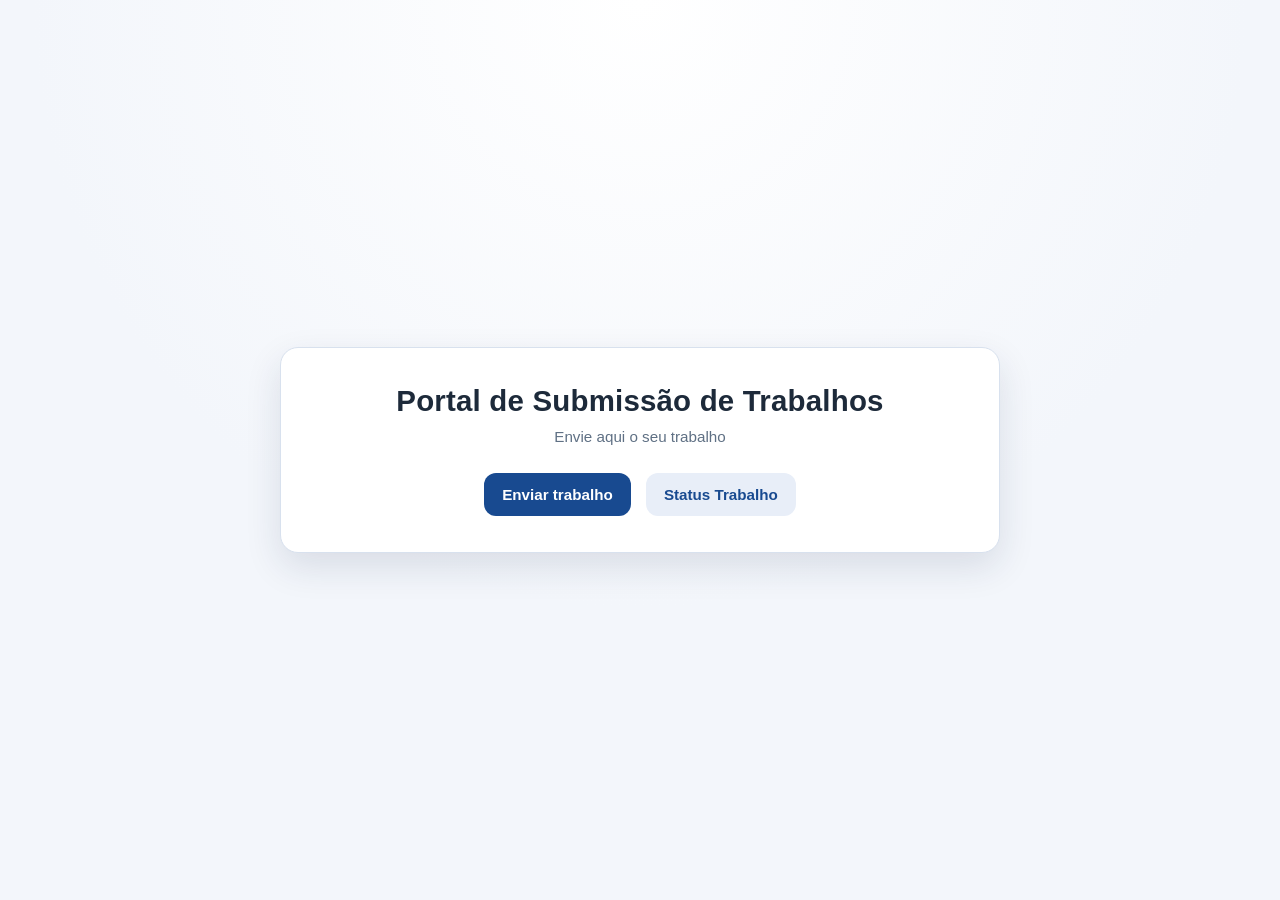
==== index.html @ 76642f76 "Remove botão de login gestor da página inicial" ====
<!DOCTYPE html>
<html lang="pt">
  <head>
    <meta charset="UTF-8" />
    <meta name="viewport" content="width=device-width, initial-scale=1.0" />
    <title>Portal de Trabalhos Académicos</title>
    <link rel="stylesheet" href="style.css" />
  </head>
  <body>
    <main class="page-shell">
      <section class="card" aria-labelledby="page-title">
        <header class="card-header">
          <h1 id="page-title">Portal de Submissão de Trabalhos</h1>
          <p class="subtitle">Envie aqui o seu trabalho</p>
        </header>

        <div class="main-actions" role="group" aria-label="Ações principais">
          <button id="open-submit" class="btn btn-primary" type="button">Enviar trabalho</button>
          <button id="open-status" class="btn btn-secondary" type="button">Status Trabalho</button>
        </div>

        <section id="submit-section" class="feature-section hidden" aria-live="polite">
          <h2>Submissão de Trabalho</h2>
          <form id="submit-form" novalidate>
            <div class="form-group">
              <label for="student-name">Nome</label>
              <select id="student-name" name="name" required>
                <option value="">Seleccione o nome</option>
              </select>
            </div>

            <div class="form-group">
              <label for="work-file">Anexar trabalho</label>
              <input id="work-file" name="file" type="file" required />
            </div>

            <button id="submit-work" class="btn btn-primary" type="submit">Submeter trabalho</button>
          </form>
          <p id="submit-feedback" class="feedback" role="status"></p>
        </section>

        <section id="status-section" class="feature-section hidden" aria-live="polite">
          <h2>Status do Trabalho</h2>
          <div class="status-controls">
            <div class="form-group status-name-group">
              <label for="status-student-name">Nome</label>
              <select id="status-student-name" name="status-name">
                <option value="">Seleccione o nome</option>
              </select>
            </div>
            <button id="search-status" class="btn btn-secondary status-search-btn" type="button">Buscar</button>
          </div>
          <div id="status-result" class="status-result" role="status"></div>
        </section>
      </section>
    </main>

    <script type="module" src="script.js"></script>
  </body>
</html>
---- style.css ----
:root {
  --bg-primary: #f3f6fb;
  --card-bg: #ffffff;
  --text-primary: #1d2a3a;
  --text-secondary: #5f7084;
  --brand-primary: #184a90;
  --brand-primary-hover: #12396f;
  --brand-secondary: #e8eef8;
  --brand-secondary-hover: #dbe6f6;
  --border: #d8e1ee;
  --success: #1f7a4f;
  --error: #b93838;
  --shadow: 0 14px 36px rgba(22, 40, 72, 0.12);
}

* {
  box-sizing: border-box;
}

body {
  margin: 0;
  min-height: 100vh;
  font-family: "Segoe UI", Roboto, "Helvetica Neue", Arial, sans-serif;
  background: radial-gradient(circle at top, #ffffff 0%, var(--bg-primary) 55%);
  color: var(--text-primary);
}

.page-shell {
  min-height: 100vh;
  display: grid;
  place-items: center;
  padding: 1.5rem;
}

.card {
  width: min(720px, 100%);
  background: var(--card-bg);
  border: 1px solid var(--border);
  border-radius: 18px;
  box-shadow: var(--shadow);
  padding: clamp(1.5rem, 3vw, 2.25rem);
}

.card-header {
  text-align: center;
  margin-bottom: 1.8rem;
}

h1,
h2 {
  margin: 0;
  letter-spacing: 0.2px;
}

h1 {
  font-size: clamp(1.4rem, 2.3vw, 2rem);
  font-weight: 700;
}

h2 {
  font-size: clamp(1.1rem, 1.8vw, 1.35rem);
  margin-bottom: 1rem;
}

.subtitle {
  margin: 0.6rem 0 0;
  color: var(--text-secondary);
  font-size: 0.95rem;
}

.main-actions {
  display: flex;
  justify-content: center;
  gap: 0.9rem;
  flex-wrap: wrap;
}

.btn {
  border: none;
  border-radius: 12px;
  padding: 0.8rem 1.15rem;
  font-size: 0.95rem;
  font-weight: 600;
  cursor: pointer;
  transition: transform 0.2s ease, box-shadow 0.2s ease, background-color 0.2s ease;
}

.btn:focus-visible,
select:focus-visible,
input[type="file"]:focus-visible,
input[type="email"]:focus-visible,
input[type="password"]:focus-visible {
  outline: 3px solid rgba(24, 74, 144, 0.22);
  outline-offset: 2px;
}

.btn:hover {
  transform: translateY(-1px);
  box-shadow: 0 8px 18px rgba(24, 74, 144, 0.2);
}

.btn-primary {
  background-color: var(--brand-primary);
  color: #fff;
}

.btn-primary:hover {
  background-color: var(--brand-primary-hover);
}

.btn-secondary {
  background-color: var(--brand-secondary);
  color: var(--brand-primary);
}

.btn-secondary:hover {
  background-color: var(--brand-secondary-hover);
}

.feature-section {
  margin-top: 1.6rem;
  padding-top: 1.2rem;
  border-top: 1px solid var(--border);
}

.hidden {
  display: none;
}

form {
  display: grid;
  gap: 1rem;
}

.form-group {
  display: grid;
  gap: 0.45rem;
}

label {
  font-weight: 600;
  color: var(--text-primary);
}

select,
input[type="file"],
input[type="email"],
input[type="password"] {
  width: 100%;
  border: 1px solid var(--border);
  border-radius: 10px;
  padding: 0.7rem 0.75rem;
  font-size: 0.95rem;
  color: var(--text-primary);
  background-color: #fff;
}

.feedback {
  min-height: 1.25rem;
  margin: 0.85rem 0 0;
  font-size: 0.92rem;
  color: var(--text-secondary);
}

.feedback.success {
  color: var(--success);
}

.feedback.error {
  color: var(--error);
}

.status-controls {
  display: flex;
  align-items: end;
  gap: 0.75rem;
}

.status-name-group {
  flex: 1;
}

.status-search-btn {
  min-width: 125px;
}

.status-result {
  min-height: 1.25rem;
  margin-top: 1rem;
  font-size: 0.92rem;
  color: var(--text-secondary);
}

.status-result p {
  margin: 0 0 0.5rem;
}

.status-result p:last-child {
  margin-bottom: 0;
}

.status-result.success {
  color: var(--success);
}

.status-result.error {
  color: var(--error);
}

.status-result a {
  color: var(--brand-primary);
  font-weight: 600;
  text-decoration: none;
}

.status-result a:hover {
  text-decoration: underline;
}

.modal-backdrop {
  position: fixed;
  inset: 0;
  background: rgba(15, 27, 44, 0.45);
  backdrop-filter: blur(2px);
  display: grid;
  place-items: center;
  padding: 1rem;
  z-index: 20;
}

.modal {
  width: min(430px, 100%);
  background: #fff;
  border-radius: 16px;
  border: 1px solid var(--border);
  box-shadow: 0 20px 50px rgba(16, 28, 48, 0.25);
  padding: 1.35rem 1.2rem 1.1rem;
  position: relative;
}

.modal-close {
  position: absolute;
  top: 0.35rem;
  right: 0.45rem;
  width: 32px;
  height: 32px;
  border: none;
  border-radius: 999px;
  font-size: 1.5rem;
  line-height: 1;
  cursor: pointer;
  color: var(--text-secondary);
  background: transparent;
}

.modal-close:hover {
  background: var(--brand-secondary);
  color: var(--brand-primary);
}

.modal-subtitle {
  margin: -0.35rem 0 1.1rem;
  color: var(--text-secondary);
  font-size: 0.9rem;
}

.modal-form {
  gap: 0.85rem;
}

@media (max-width: 520px) {
  .card {
    border-radius: 14px;
  }

  .main-actions {
    flex-direction: column;
  }

  .btn {
    width: 100%;
  }

  .status-controls {
    flex-direction: column;
    align-items: stretch;
  }

  .status-search-btn {
    min-width: 0;
  }
}
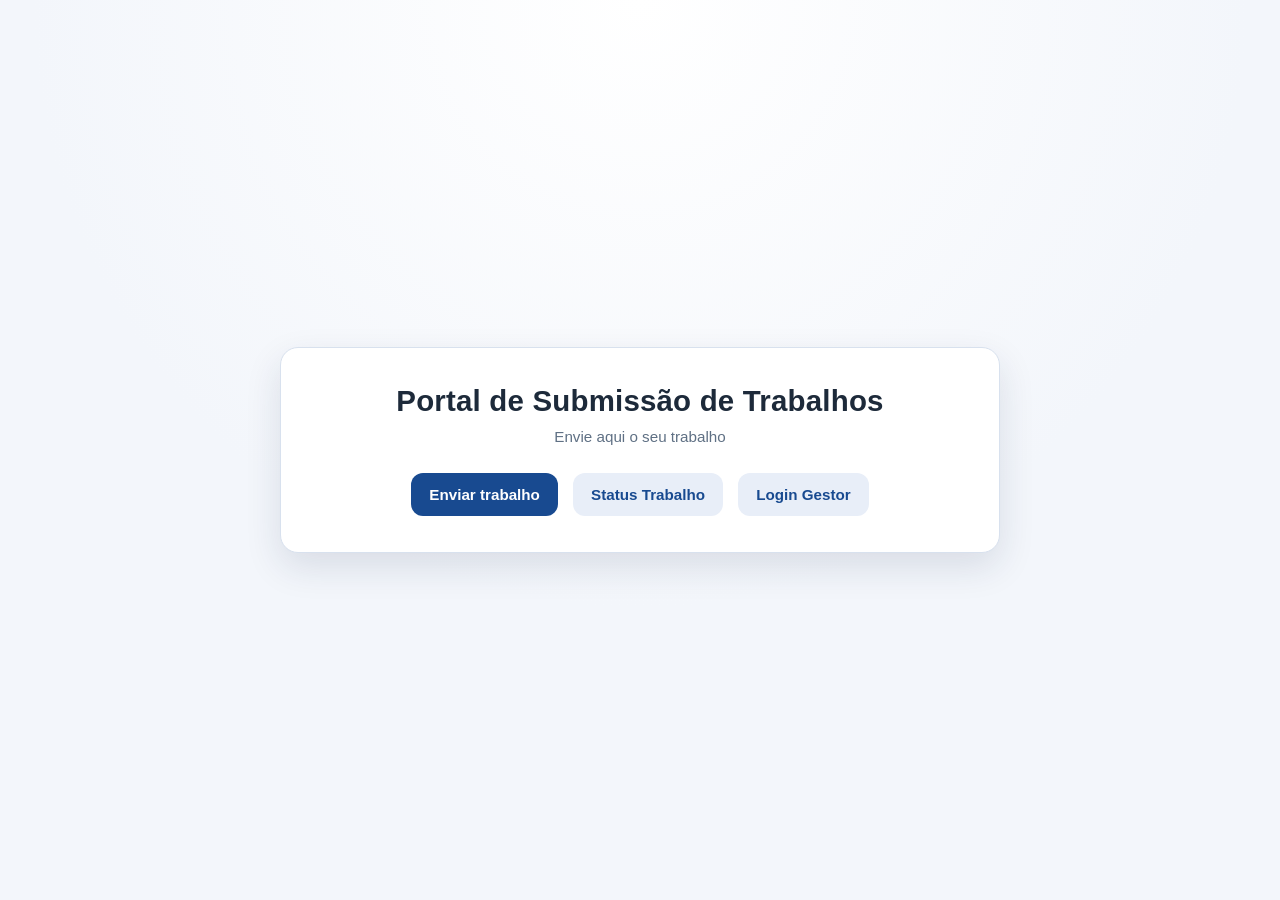
==== commit 25127b49: "Revert "Remover botão “Login Gestor” da página inicial"" ====
--- a/index.html
+++ b/index.html
@@ -17,6 +17,7 @@
         <div class="main-actions" role="group" aria-label="Ações principais">
           <button id="open-submit" class="btn btn-primary" type="button">Enviar trabalho</button>
           <button id="open-status" class="btn btn-secondary" type="button">Status Trabalho</button>
+          <button id="open-login" class="btn btn-secondary" type="button">Login Gestor</button>
         </div>
 
         <section id="submit-section" class="feature-section hidden" aria-live="polite">
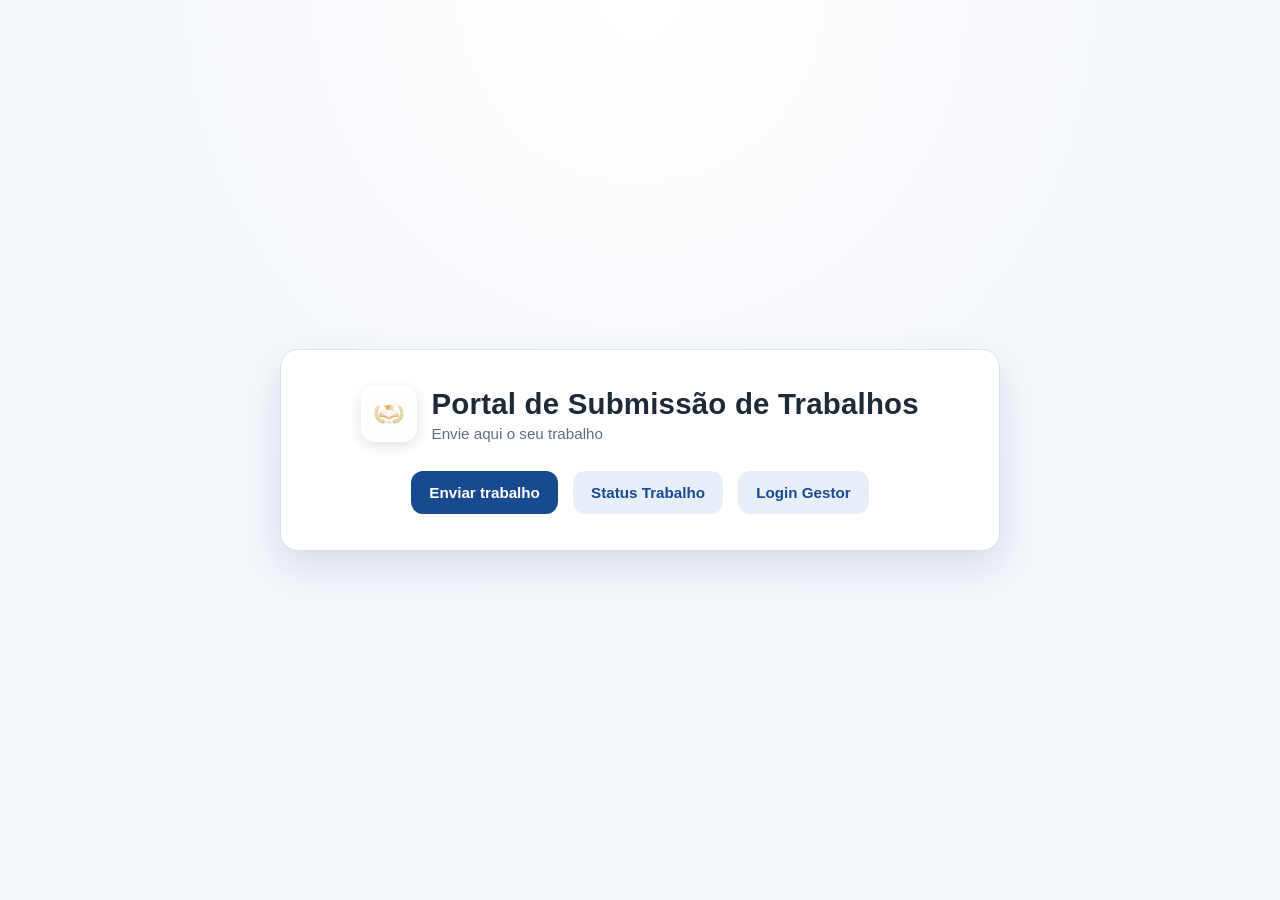
==== commit 0e0ea0ac: "Configura PWA e metadados OG para partilha" ====
--- a/index.html
+++ b/index.html
@@ -4,14 +4,33 @@
     <meta charset="UTF-8" />
     <meta name="viewport" content="width=device-width, initial-scale=1.0" />
     <title>Portal de Trabalhos Académicos</title>
+    <link rel="manifest" href="/manifest.json" />
+    <meta name="theme-color" content="#1e88e5" />
+    <link rel="icon" href="/icon.png" type="image/png" />
+    <link rel="apple-touch-icon" href="/icon.png" />
+    <link rel="canonical" href="https://yotamonline.web.app/" />
+    <meta property="og:title" content="Portal de Trabalhos Académicos" />
+    <meta property="og:description" content="Portal de submissão e acompanhamento de trabalhos académicos." />
+    <meta property="og:type" content="website" />
+    <meta property="og:url" content="https://yotamonline.web.app/" />
+    <meta property="og:image" content="https://yotamonline.web.app/icon.png" />
+    <meta name="twitter:card" content="summary_large_image" />
+    <meta name="twitter:title" content="Portal de Trabalhos Académicos" />
+    <meta name="twitter:description" content="Portal de submissão e acompanhamento de trabalhos académicos." />
+    <meta name="twitter:image" content="https://yotamonline.web.app/icon.png" />
     <link rel="stylesheet" href="style.css" />
   </head>
   <body>
     <main class="page-shell">
       <section class="card" aria-labelledby="page-title">
-        <header class="card-header">
-          <h1 id="page-title">Portal de Submissão de Trabalhos</h1>
-          <p class="subtitle">Envie aqui o seu trabalho</p>
+        <header class="card-header app-topbar">
+          <div class="brand-wrap">
+            <img src="/icon.png" alt="Ícone do Portal" class="brand-icon" />
+            <div class="brand-text">
+              <h1 id="page-title">Portal de Submissão de Trabalhos</h1>
+              <p class="subtitle">Envie aqui o seu trabalho</p>
+            </div>
+          </div>
         </header>
 
         <div class="main-actions" role="group" aria-label="Ações principais">
@@ -19,6 +38,10 @@
           <button id="open-status" class="btn btn-secondary" type="button">Status Trabalho</button>
           <button id="open-login" class="btn btn-secondary" type="button">Login Gestor</button>
         </div>
+
+        <button id="install-app" class="btn btn-secondary hidden" type="button">
+          Instalar aplicação
+        </button>
 
         <section id="submit-section" class="feature-section hidden" aria-live="polite">
           <h2>Submissão de Trabalho</h2>
--- a/style.css
+++ b/style.css
@@ -124,7 +124,7 @@
 }
 
 .hidden {
-  display: none;
+  display: none !important;
 }
 
 form {
@@ -290,3 +290,47 @@
     min-width: 0;
   }
 }
+
+
+.app-topbar {
+  display: flex;
+  justify-content: center;
+  align-items: center;
+}
+
+.brand-wrap {
+  display: flex;
+  align-items: center;
+  gap: 0.9rem;
+  text-align: left;
+}
+
+.brand-icon {
+  width: 56px;
+  height: 56px;
+  object-fit: contain;
+  border-radius: 14px;
+  box-shadow: 0 4px 14px rgba(0, 0, 0, 0.12);
+  background: #ffffff;
+  padding: 4px;
+}
+
+.brand-text h1 {
+  margin: 0;
+}
+
+.brand-text .subtitle {
+  margin-top: 0.25rem;
+}
+
+@media (max-width: 640px) {
+  .brand-wrap {
+    flex-direction: column;
+    text-align: center;
+  }
+
+  .brand-icon {
+    width: 64px;
+    height: 64px;
+  }
+}
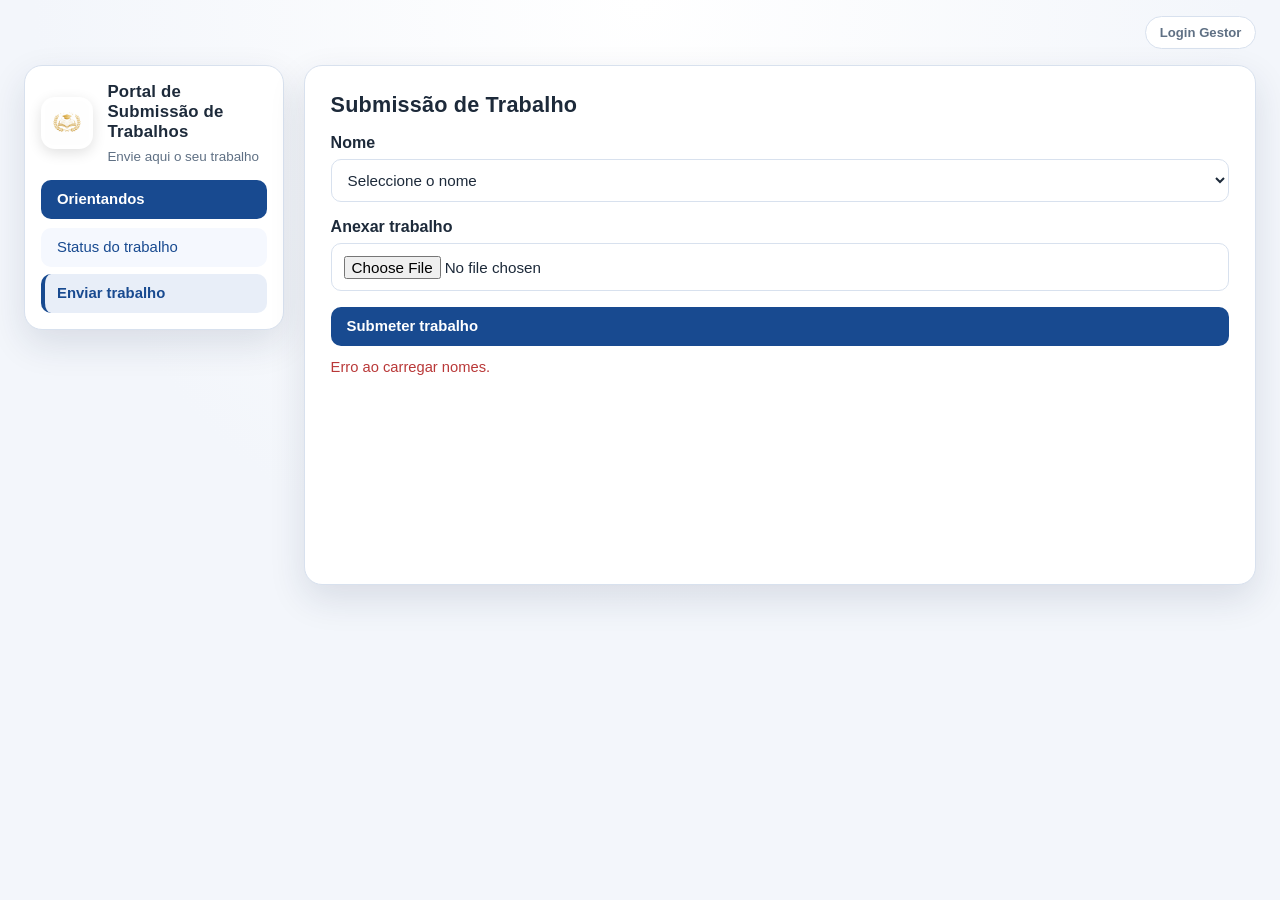
==== commit 913d7b28: "Refatora página inicial para menu lateral de orientandos" ====
--- a/index.html
+++ b/index.html
@@ -21,9 +21,13 @@
     <link rel="stylesheet" href="style.css" />
   </head>
   <body>
-    <main class="page-shell">
-      <section class="card" aria-labelledby="page-title">
-        <header class="card-header app-topbar">
+    <div class="header-topo">
+      <button id="open-login" class="btn btn-top-login" type="button">Login Gestor</button>
+    </div>
+
+    <main class="page-shell layout-portal">
+      <aside class="menu-lateral" aria-label="Menu de navegação">
+        <header class="app-topbar" aria-labelledby="page-title">
           <div class="brand-wrap">
             <img src="/icon.png" alt="Ícone do Portal" class="brand-icon" />
             <div class="brand-text">
@@ -33,17 +37,30 @@
           </div>
         </header>
 
-        <div class="main-actions" role="group" aria-label="Ações principais">
-          <button id="open-submit" class="btn btn-primary" type="button">Enviar trabalho</button>
-          <button id="open-status" class="btn btn-secondary" type="button">Status Trabalho</button>
-          <button id="open-login" class="btn btn-secondary" type="button">Login Gestor</button>
-        </div>
+        <nav class="menu-nav">
+          <button
+            id="orientandos-toggle"
+            class="btn btn-primary menu-group-btn"
+            type="button"
+            aria-expanded="true"
+            aria-controls="orientandos-submenu"
+          >
+            Orientandos
+          </button>
+
+          <div id="orientandos-submenu" class="submenu-container expanded">
+            <button id="open-status" class="btn btn-submenu" type="button">Status do trabalho</button>
+            <button id="open-submit" class="btn btn-submenu active" type="button">Enviar trabalho</button>
+          </div>
+        </nav>
 
         <button id="install-app" class="btn btn-secondary hidden" type="button">
           Instalar aplicação
         </button>
+      </aside>
 
-        <section id="submit-section" class="feature-section hidden" aria-live="polite">
+      <section class="area-conteudo" aria-live="polite">
+        <section id="submit-section" class="feature-section" data-panel="submit">
           <h2>Submissão de Trabalho</h2>
           <form id="submit-form" novalidate>
             <div class="form-group">
@@ -63,7 +80,7 @@
           <p id="submit-feedback" class="feedback" role="status"></p>
         </section>
 
-        <section id="status-section" class="feature-section hidden" aria-live="polite">
+        <section id="status-section" class="feature-section hidden" data-panel="status">
           <h2>Status do Trabalho</h2>
           <div class="status-controls">
             <div class="form-group status-name-group">
--- a/style.css
+++ b/style.css
@@ -25,25 +25,89 @@
   color: var(--text-primary);
 }
 
+.header-topo {
+  display: flex;
+  justify-content: flex-end;
+  padding: 1rem 1.5rem 0;
+}
+
 .page-shell {
-  min-height: 100vh;
-  display: grid;
-  place-items: center;
-  padding: 1.5rem;
-}
-
-.card {
-  width: min(720px, 100%);
+  min-height: calc(100vh - 68px);
+  padding: 1rem 1.5rem 1.5rem;
+}
+
+.layout-portal {
+  display: grid;
+  grid-template-columns: clamp(220px, 24vw, 260px) 1fr;
+  gap: 1.25rem;
+  align-items: start;
+}
+
+.menu-lateral,
+.area-conteudo {
   background: var(--card-bg);
   border: 1px solid var(--border);
   border-radius: 18px;
   box-shadow: var(--shadow);
-  padding: clamp(1.5rem, 3vw, 2.25rem);
-}
-
-.card-header {
-  text-align: center;
-  margin-bottom: 1.8rem;
+}
+
+.menu-lateral {
+  padding: 1rem;
+}
+
+.app-topbar {
+  margin-bottom: 1rem;
+}
+
+.brand-wrap {
+  display: flex;
+  align-items: center;
+  gap: 0.9rem;
+  text-align: left;
+}
+
+.brand-icon {
+  width: 52px;
+  height: 52px;
+  object-fit: contain;
+  border-radius: 14px;
+  box-shadow: 0 4px 14px rgba(0, 0, 0, 0.12);
+  background: #ffffff;
+  padding: 4px;
+}
+
+.brand-text h1 {
+  margin: 0;
+  font-size: 1.05rem;
+  line-height: 1.2;
+}
+
+.subtitle {
+  margin: 0.4rem 0 0;
+  color: var(--text-secondary);
+  font-size: 0.84rem;
+}
+
+.menu-nav {
+  display: grid;
+  gap: 0.55rem;
+}
+
+.submenu-container {
+  display: grid;
+  gap: 0.45rem;
+  overflow: hidden;
+  max-height: 0;
+  transition: max-height 0.25s ease;
+}
+
+.submenu-container.expanded {
+  max-height: 160px;
+}
+
+.area-conteudo {
+  padding: clamp(1.2rem, 2vw, 1.8rem);
+  min-height: 520px;
 }
 
 h1,
@@ -52,37 +116,20 @@
   letter-spacing: 0.2px;
 }
 
-h1 {
-  font-size: clamp(1.4rem, 2.3vw, 2rem);
-  font-weight: 700;
-}
-
 h2 {
   font-size: clamp(1.1rem, 1.8vw, 1.35rem);
   margin-bottom: 1rem;
 }
 
-.subtitle {
-  margin: 0.6rem 0 0;
-  color: var(--text-secondary);
-  font-size: 0.95rem;
-}
-
-.main-actions {
-  display: flex;
-  justify-content: center;
-  gap: 0.9rem;
-  flex-wrap: wrap;
-}
-
 .btn {
   border: none;
-  border-radius: 12px;
-  padding: 0.8rem 1.15rem;
-  font-size: 0.95rem;
+  border-radius: 10px;
+  padding: 0.72rem 1rem;
+  font-size: 0.93rem;
   font-weight: 600;
   cursor: pointer;
-  transition: transform 0.2s ease, box-shadow 0.2s ease, background-color 0.2s ease;
+  transition: transform 0.2s ease, box-shadow 0.2s ease, background-color 0.2s ease, color 0.2s ease;
+  text-align: left;
 }
 
 .btn:focus-visible,
@@ -117,10 +164,41 @@
   background-color: var(--brand-secondary-hover);
 }
 
+.btn-top-login {
+  padding: 0.5rem 0.85rem;
+  font-size: 0.82rem;
+  font-weight: 600;
+  border-radius: 999px;
+  border: 1px solid var(--border);
+  background: #ffffff;
+  color: var(--text-secondary);
+}
+
+.btn-top-login:hover {
+  background: #f8fbff;
+  color: var(--brand-primary);
+}
+
+.menu-group-btn {
+  width: 100%;
+}
+
+.btn-submenu {
+  width: 100%;
+  background-color: #f5f8fe;
+  color: var(--brand-primary);
+  font-weight: 500;
+}
+
+.btn-submenu.active {
+  background-color: var(--brand-secondary);
+  border-left: 4px solid var(--brand-primary);
+  padding-left: calc(1rem - 4px);
+  font-weight: 700;
+}
+
 .feature-section {
-  margin-top: 1.6rem;
-  padding-top: 1.2rem;
-  border-top: 1px solid var(--border);
+  width: 100%;
 }
 
 .hidden {
@@ -182,6 +260,7 @@
 
 .status-search-btn {
   min-width: 125px;
+  text-align: center;
 }
 
 .status-result {
@@ -217,68 +296,25 @@
   text-decoration: underline;
 }
 
-.modal-backdrop {
-  position: fixed;
-  inset: 0;
-  background: rgba(15, 27, 44, 0.45);
-  backdrop-filter: blur(2px);
-  display: grid;
-  place-items: center;
-  padding: 1rem;
-  z-index: 20;
-}
-
-.modal {
-  width: min(430px, 100%);
-  background: #fff;
-  border-radius: 16px;
-  border: 1px solid var(--border);
-  box-shadow: 0 20px 50px rgba(16, 28, 48, 0.25);
-  padding: 1.35rem 1.2rem 1.1rem;
-  position: relative;
-}
-
-.modal-close {
-  position: absolute;
-  top: 0.35rem;
-  right: 0.45rem;
-  width: 32px;
-  height: 32px;
-  border: none;
-  border-radius: 999px;
-  font-size: 1.5rem;
-  line-height: 1;
-  cursor: pointer;
-  color: var(--text-secondary);
-  background: transparent;
-}
-
-.modal-close:hover {
-  background: var(--brand-secondary);
-  color: var(--brand-primary);
-}
-
-.modal-subtitle {
-  margin: -0.35rem 0 1.1rem;
-  color: var(--text-secondary);
-  font-size: 0.9rem;
-}
-
-.modal-form {
-  gap: 0.85rem;
+@media (max-width: 860px) {
+  .layout-portal {
+    grid-template-columns: 1fr;
+  }
+
+  .menu-lateral {
+    width: 100%;
+  }
+
+  .area-conteudo {
+    min-height: auto;
+  }
 }
 
 @media (max-width: 520px) {
-  .card {
-    border-radius: 14px;
-  }
-
-  .main-actions {
-    flex-direction: column;
-  }
-
-  .btn {
-    width: 100%;
+  .header-topo,
+  .page-shell {
+    padding-left: 1rem;
+    padding-right: 1rem;
   }
 
   .status-controls {
@@ -290,47 +326,3 @@
     min-width: 0;
   }
 }
-
-
-.app-topbar {
-  display: flex;
-  justify-content: center;
-  align-items: center;
-}
-
-.brand-wrap {
-  display: flex;
-  align-items: center;
-  gap: 0.9rem;
-  text-align: left;
-}
-
-.brand-icon {
-  width: 56px;
-  height: 56px;
-  object-fit: contain;
-  border-radius: 14px;
-  box-shadow: 0 4px 14px rgba(0, 0, 0, 0.12);
-  background: #ffffff;
-  padding: 4px;
-}
-
-.brand-text h1 {
-  margin: 0;
-}
-
-.brand-text .subtitle {
-  margin-top: 0.25rem;
-}
-
-@media (max-width: 640px) {
-  .brand-wrap {
-    flex-direction: column;
-    text-align: center;
-  }
-
-  .brand-icon {
-    width: 64px;
-    height: 64px;
-  }
-}
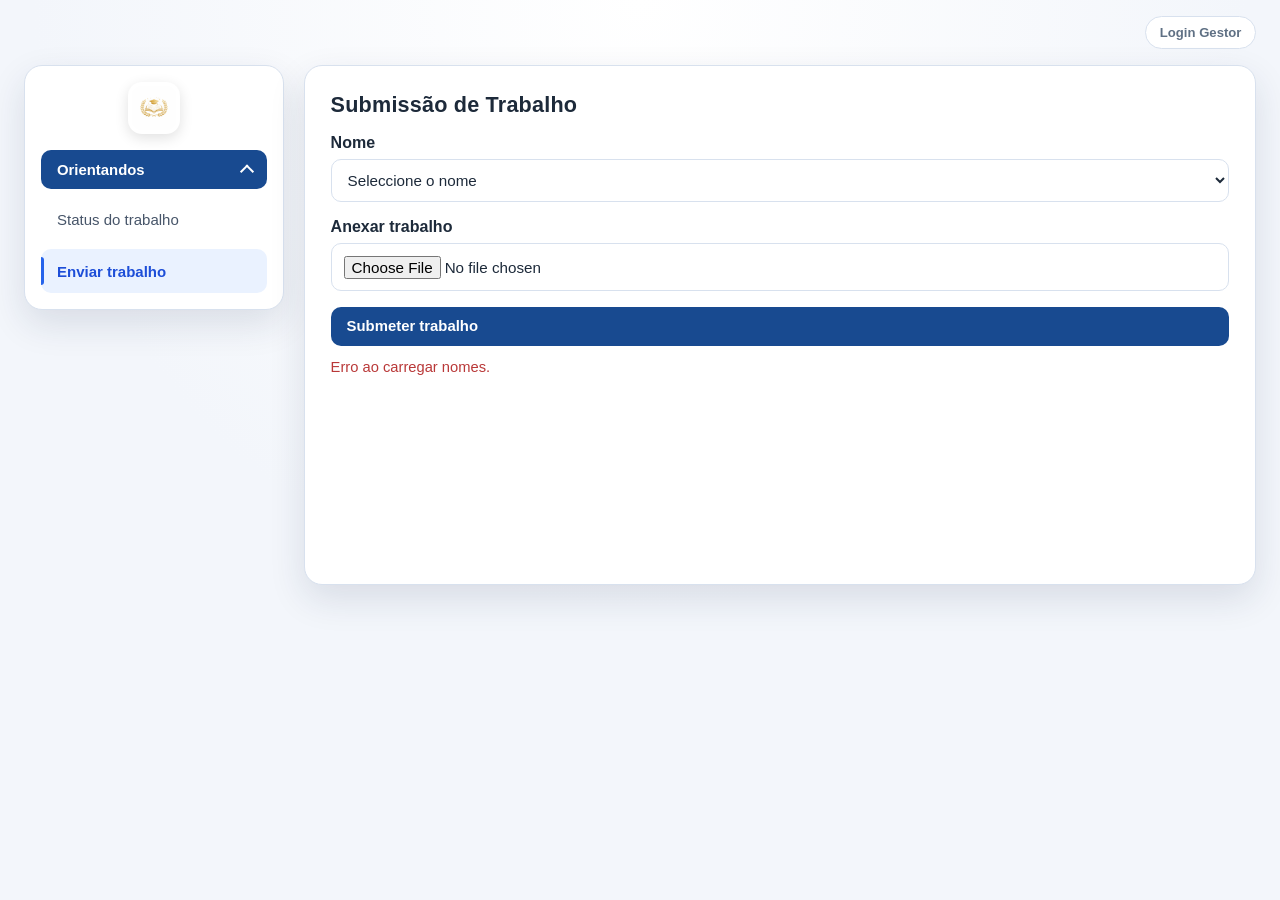
==== commit 716b94c3: "Refina submenu de Orientandos com visual limpo" ====
--- a/index.html
+++ b/index.html
@@ -27,13 +27,9 @@
 
     <main class="page-shell layout-portal">
       <aside class="menu-lateral" aria-label="Menu de navegação">
-        <header class="app-topbar" aria-labelledby="page-title">
+        <header class="app-topbar" aria-label="Portal de submissão">
           <div class="brand-wrap">
             <img src="/icon.png" alt="Ícone do Portal" class="brand-icon" />
-            <div class="brand-text">
-              <h1 id="page-title">Portal de Submissão de Trabalhos</h1>
-              <p class="subtitle">Envie aqui o seu trabalho</p>
-            </div>
           </div>
         </header>
 
@@ -49,8 +45,8 @@
           </button>
 
           <div id="orientandos-submenu" class="submenu-container expanded">
-            <button id="open-status" class="btn btn-submenu" type="button">Status do trabalho</button>
-            <button id="open-submit" class="btn btn-submenu active" type="button">Enviar trabalho</button>
+            <button id="open-status" class="submenu-btn" type="button">Status do trabalho</button>
+            <button id="open-submit" class="submenu-btn active" type="button">Enviar trabalho</button>
           </div>
         </nav>
 
--- a/style.css
+++ b/style.css
@@ -62,7 +62,7 @@
 .brand-wrap {
   display: flex;
   align-items: center;
-  gap: 0.9rem;
+  justify-content: center;
   text-align: left;
 }
 
@@ -76,18 +76,6 @@
   padding: 4px;
 }
 
-.brand-text h1 {
-  margin: 0;
-  font-size: 1.05rem;
-  line-height: 1.2;
-}
-
-.subtitle {
-  margin: 0.4rem 0 0;
-  color: var(--text-secondary);
-  font-size: 0.84rem;
-}
-
 .menu-nav {
   display: grid;
   gap: 0.55rem;
@@ -181,20 +169,67 @@
 
 .menu-group-btn {
   width: 100%;
-}
-
-.btn-submenu {
+  position: relative;
+  padding-right: 2.25rem;
+}
+
+.menu-group-btn::after {
+  content: "";
+  position: absolute;
+  top: 50%;
+  right: 0.95rem;
+  width: 8px;
+  height: 8px;
+  border-right: 2px solid currentColor;
+  border-bottom: 2px solid currentColor;
+  transform: translateY(-65%) rotate(45deg);
+  transition: transform 0.2s ease;
+}
+
+.menu-group-btn[aria-expanded="true"]::after {
+  transform: translateY(-35%) rotate(-135deg);
+}
+
+.submenu-btn {
   width: 100%;
-  background-color: #f5f8fe;
-  color: var(--brand-primary);
+  display: flex;
+  align-items: center;
+  justify-content: flex-start;
+  gap: 0;
+  padding: 12px 16px;
+  min-height: 44px;
+  border: none;
+  border-radius: 10px;
+  background: transparent;
+  color: #475569;
+  font-size: 15px;
   font-weight: 500;
-}
-
-.btn-submenu.active {
-  background-color: var(--brand-secondary);
-  border-left: 4px solid var(--brand-primary);
-  padding-left: calc(1rem - 4px);
-  font-weight: 700;
+  text-align: left;
+  cursor: pointer;
+  transition: background-color 0.2s ease, color 0.2s ease, transform 0.2s ease;
+}
+
+.submenu-btn:hover {
+  background: #f1f5f9;
+  color: #1e293b;
+}
+
+.submenu-btn.active {
+  background: #eaf2ff;
+  color: #1d4ed8;
+  font-weight: 600;
+  position: relative;
+}
+
+.submenu-btn.active::before {
+  content: "";
+  position: absolute;
+  left: 0;
+  top: 8px;
+  bottom: 8px;
+  width: 3px;
+  border-radius: 0 3px 3px 0;
+  background: #2563eb;
 }
 
 .feature-section {
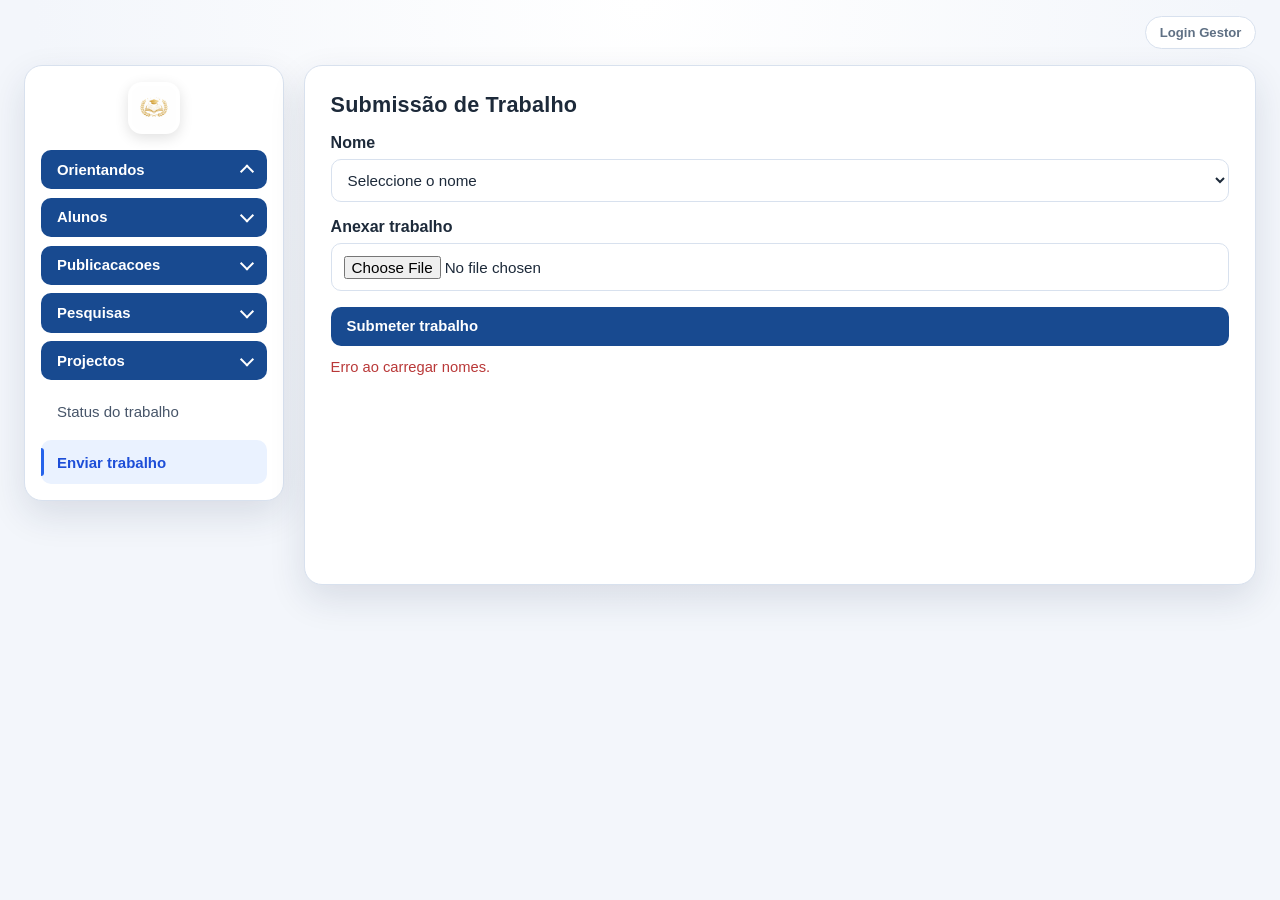
==== commit 06dc4fea: "Adiciona botões principais no menu lateral" ====
--- a/index.html
+++ b/index.html
@@ -42,6 +42,16 @@
             aria-controls="orientandos-submenu"
           >
             Orientandos
+          </button>
+          <button id="alunos-toggle" class="btn btn-primary menu-group-btn" type="button">Alunos</button>
+          <button id="publicacoes-toggle" class="btn btn-primary menu-group-btn" type="button">
+            Publicacacoes
+          </button>
+          <button id="pesquisas-toggle" class="btn btn-primary menu-group-btn" type="button">
+            Pesquisas
+          </button>
+          <button id="projectos-toggle" class="btn btn-primary menu-group-btn" type="button">
+            Projectos
           </button>
 
           <div id="orientandos-submenu" class="submenu-container expanded">
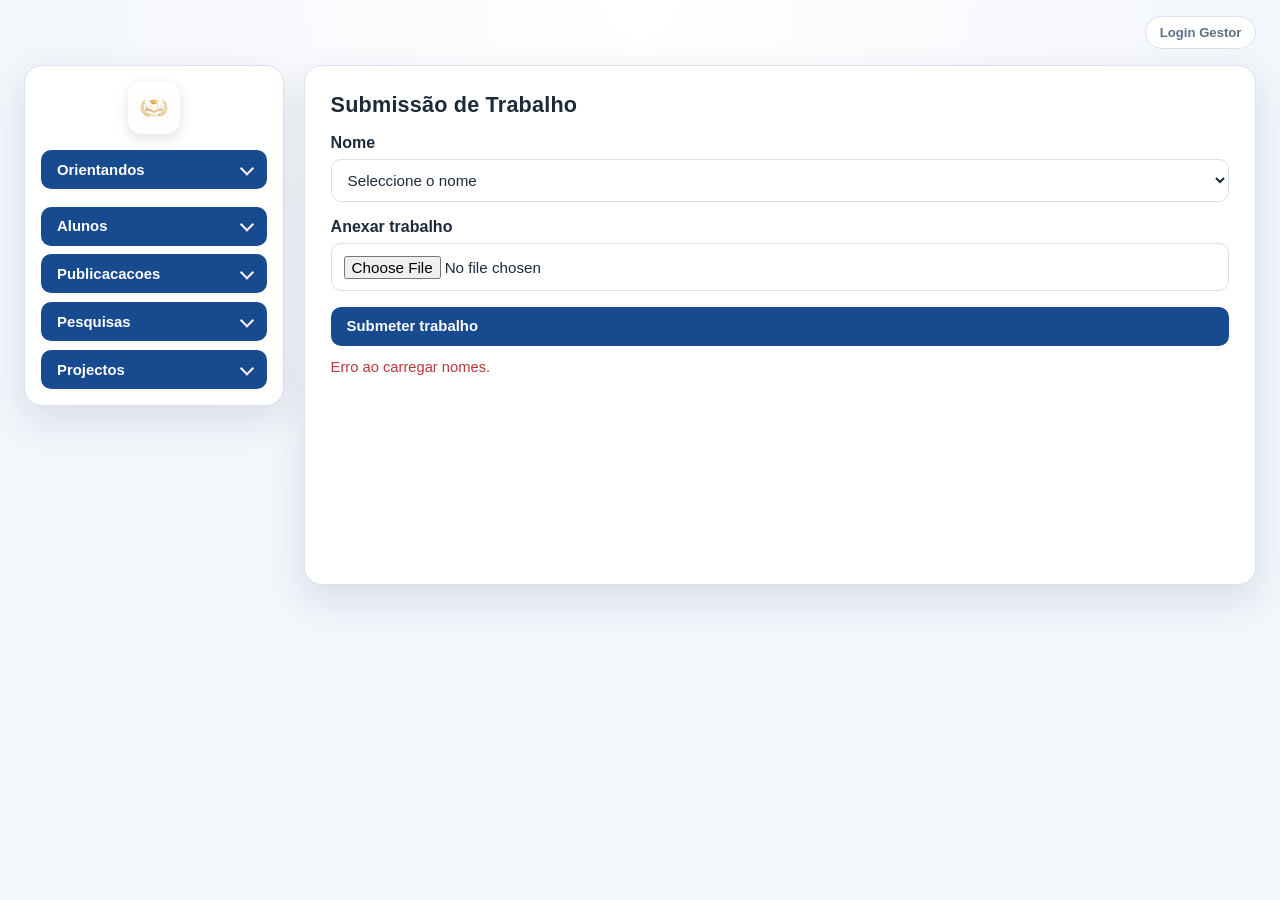
==== commit 93f091ec: "Corrige posicionamento do submenu de orientandos" ====
--- a/index.html
+++ b/index.html
@@ -38,11 +38,16 @@
             id="orientandos-toggle"
             class="btn btn-primary menu-group-btn"
             type="button"
-            aria-expanded="true"
+            aria-expanded="false"
             aria-controls="orientandos-submenu"
           >
             Orientandos
           </button>
+          <div id="orientandos-submenu" class="submenu-container">
+            <button id="open-status" class="submenu-btn" type="button">Status do trabalho</button>
+            <button id="open-submit" class="submenu-btn active" type="button">Enviar trabalho</button>
+          </div>
+
           <button id="alunos-toggle" class="btn btn-primary menu-group-btn" type="button">Alunos</button>
           <button id="publicacoes-toggle" class="btn btn-primary menu-group-btn" type="button">
             Publicacacoes
@@ -53,11 +58,6 @@
           <button id="projectos-toggle" class="btn btn-primary menu-group-btn" type="button">
             Projectos
           </button>
-
-          <div id="orientandos-submenu" class="submenu-container expanded">
-            <button id="open-status" class="submenu-btn" type="button">Status do trabalho</button>
-            <button id="open-submit" class="submenu-btn active" type="button">Enviar trabalho</button>
-          </div>
         </nav>
 
         <button id="install-app" class="btn btn-secondary hidden" type="button">
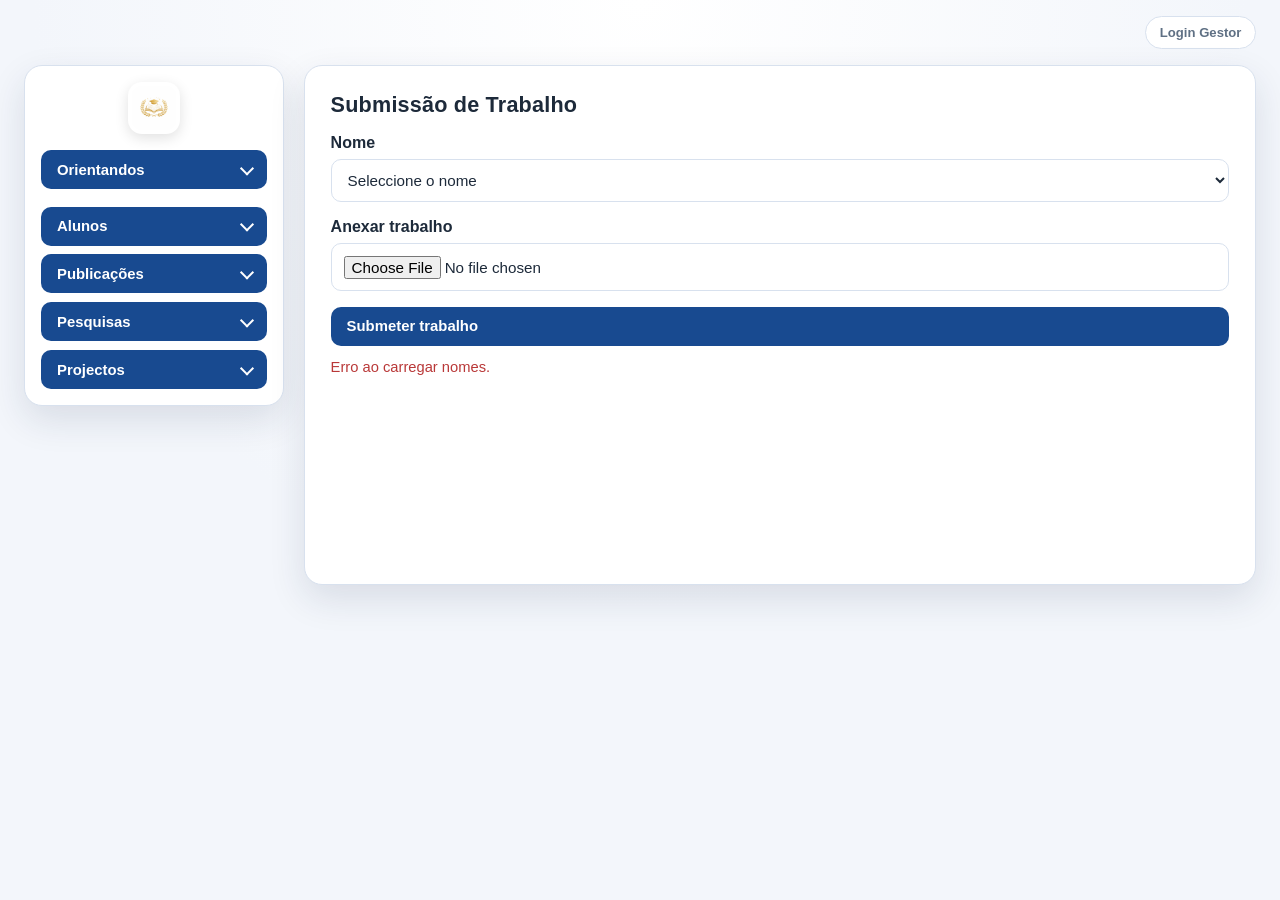
==== commit 55d043c2: "Update index.html" ====
--- a/index.html
+++ b/index.html
@@ -50,7 +50,7 @@
 
           <button id="alunos-toggle" class="btn btn-primary menu-group-btn" type="button">Alunos</button>
           <button id="publicacoes-toggle" class="btn btn-primary menu-group-btn" type="button">
-            Publicacacoes
+            Publicações
           </button>
           <button id="pesquisas-toggle" class="btn btn-primary menu-group-btn" type="button">
             Pesquisas
